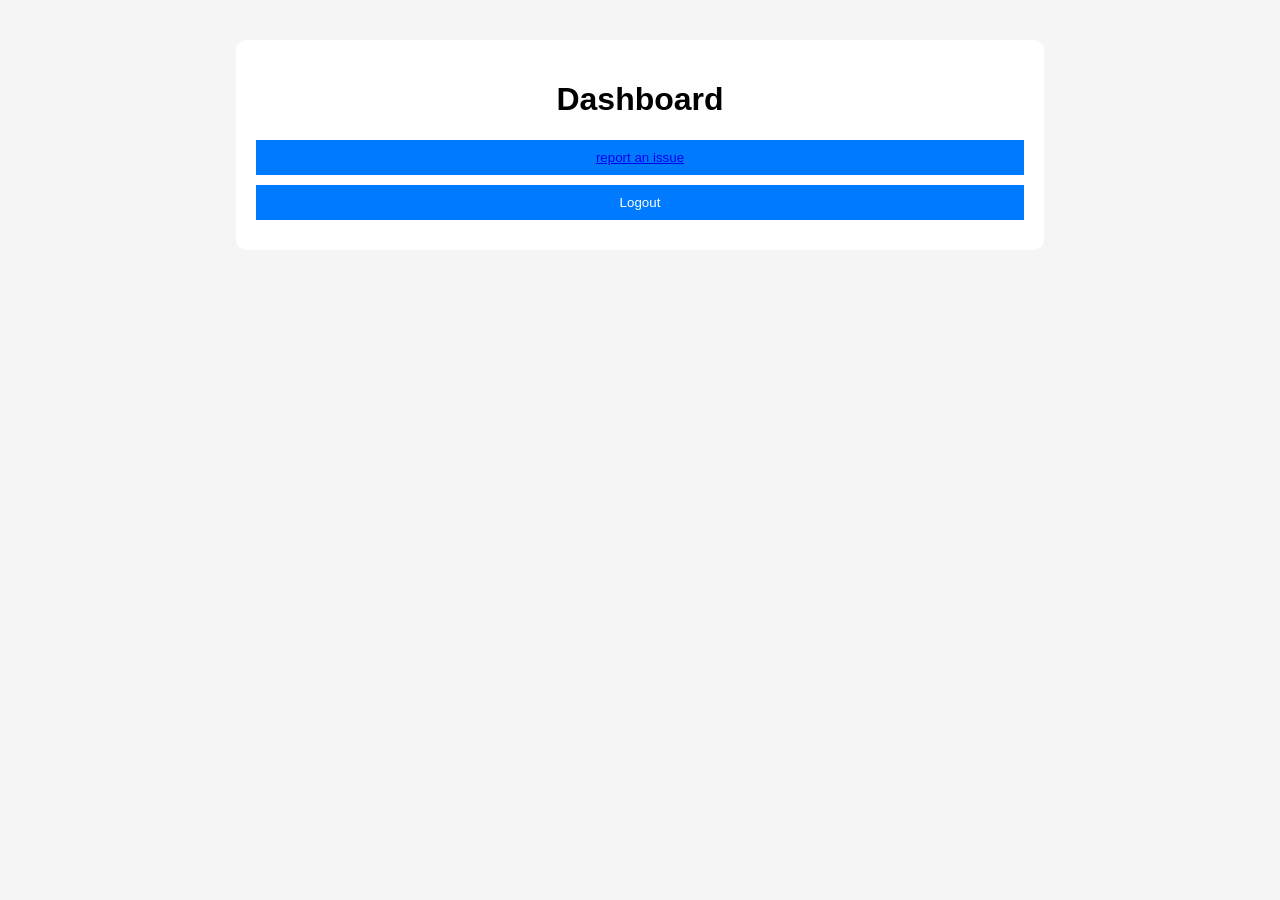
==== app/templates/index.html @ bd405dbf "from update" ====
<!DOCTYPE html>
<html>

<head>
    <title>Samadhan Dashboard</title>
    <link rel="stylesheet" href="/static/css/style.css">
</head>

<body>

    <div class="container">
        <h1>Dashboard</h1>

        <!-- <a href="/upload-page">
            <button>Report New Issue</button>
        </a> -->
        <button><a href="/upload.html">report an issue</a></button>
        <button onclick="logout()">Logout</button>

        <div id="issues"></div>
    </div>

    <script src="/static/js/app.js"></script>
    <script>
        loadIssues();
    </script>

</body>

</html>
---- static/css/style.css ----
body {
  font-family: Arial;
  background: #f5f5f5;
  margin: 0;
}

.container {
  width: 60%;
  margin: auto;
  margin-top: 40px;
  background: white;
  padding: 20px;
  border-radius: 10px;
}

h1 {
  text-align: center;
}

input, button {
  display: block;
  margin: 10px 0;
  padding: 10px;
  width: 100%;
}

button {
  background: #007bff;
  color: white;
  border: none;
  cursor: pointer;
}

button:hover {
  background: #0056b3;
}

.card {
  background: #fafafa;
  padding: 15px;
  margin-top: 15px;
  border-radius: 8px;
}

#loading {
  color: orange;
  font-weight: bold;
}
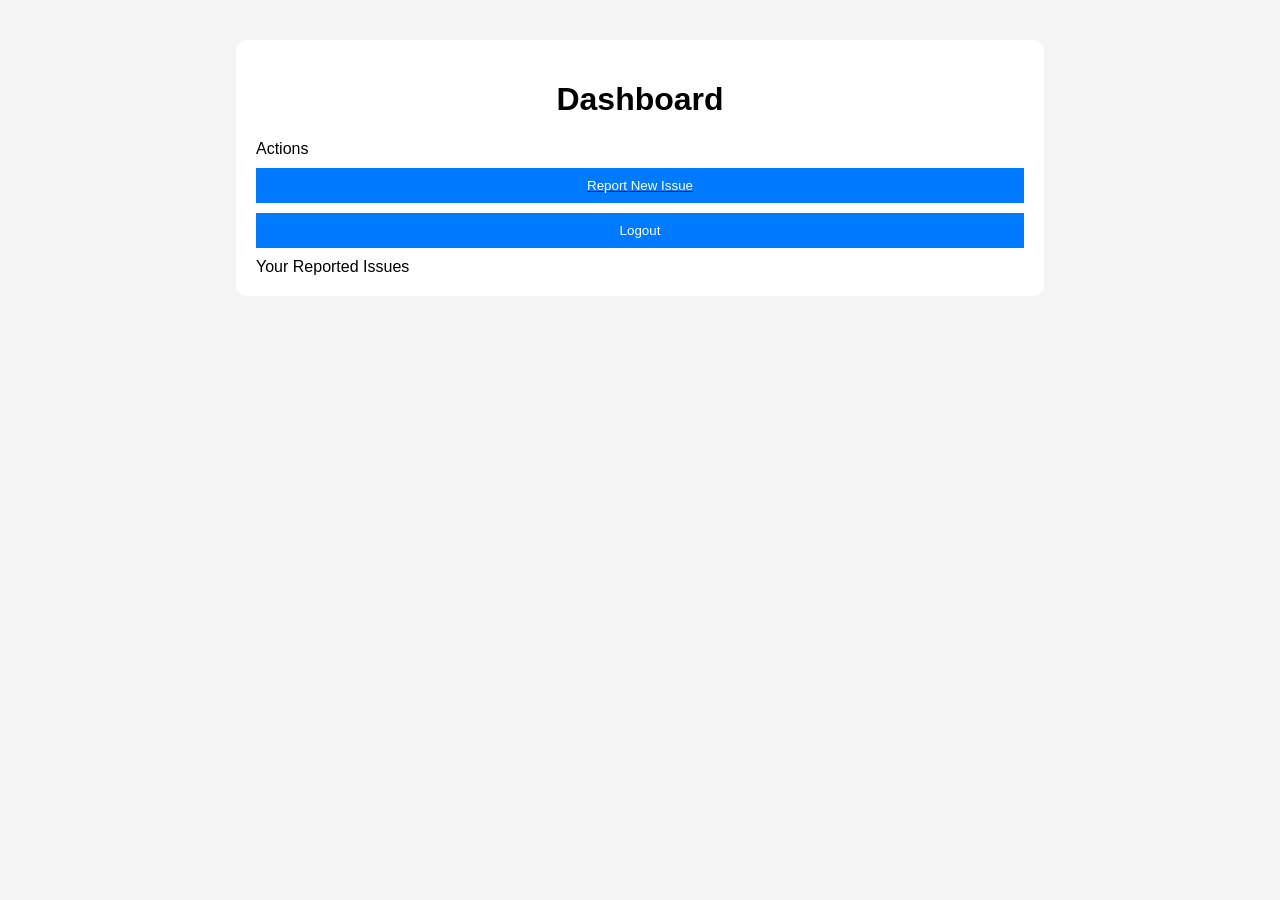
==== commit 932a135b: "Merge branch 'main' of https://github.com/sharayu-bhute/The_core" ====
--- a/app/templates/index.html
+++ b/app/templates/index.html
@@ -8,22 +8,32 @@
 
 <body>
 
-    <div class="container">
-        <h1>Dashboard</h1>
+<div class="container">
+    <h1>Dashboard</h1>
 
-        <!-- <a href="/upload-page">
-            <button>Report New Issue</button>
-        </a> -->
-        <button><a href="/upload.html">report an issue</a></button>
-        <button onclick="logout()">Logout</button>
+    <!-- Navigation Section -->
+    <div class="form-group">
+        <label>Actions</label>
 
+        <a href="/upload-page">
+            <button type="button">Report New Issue</button>
+        </a>
+
+        <button type="button" onclick="logout()">Logout</button>
+    </div>
+
+    <!-- Issues Section -->
+    <div class="form-group">
+        <label>Your Reported Issues</label>
         <div id="issues"></div>
     </div>
 
-    <script src="/static/js/app.js"></script>
-    <script>
-        loadIssues();
-    </script>
+</div>
+
+<script src="/static/js/app.js"></script>
+<script>
+    loadIssues();
+</script>
 
 </body>
 
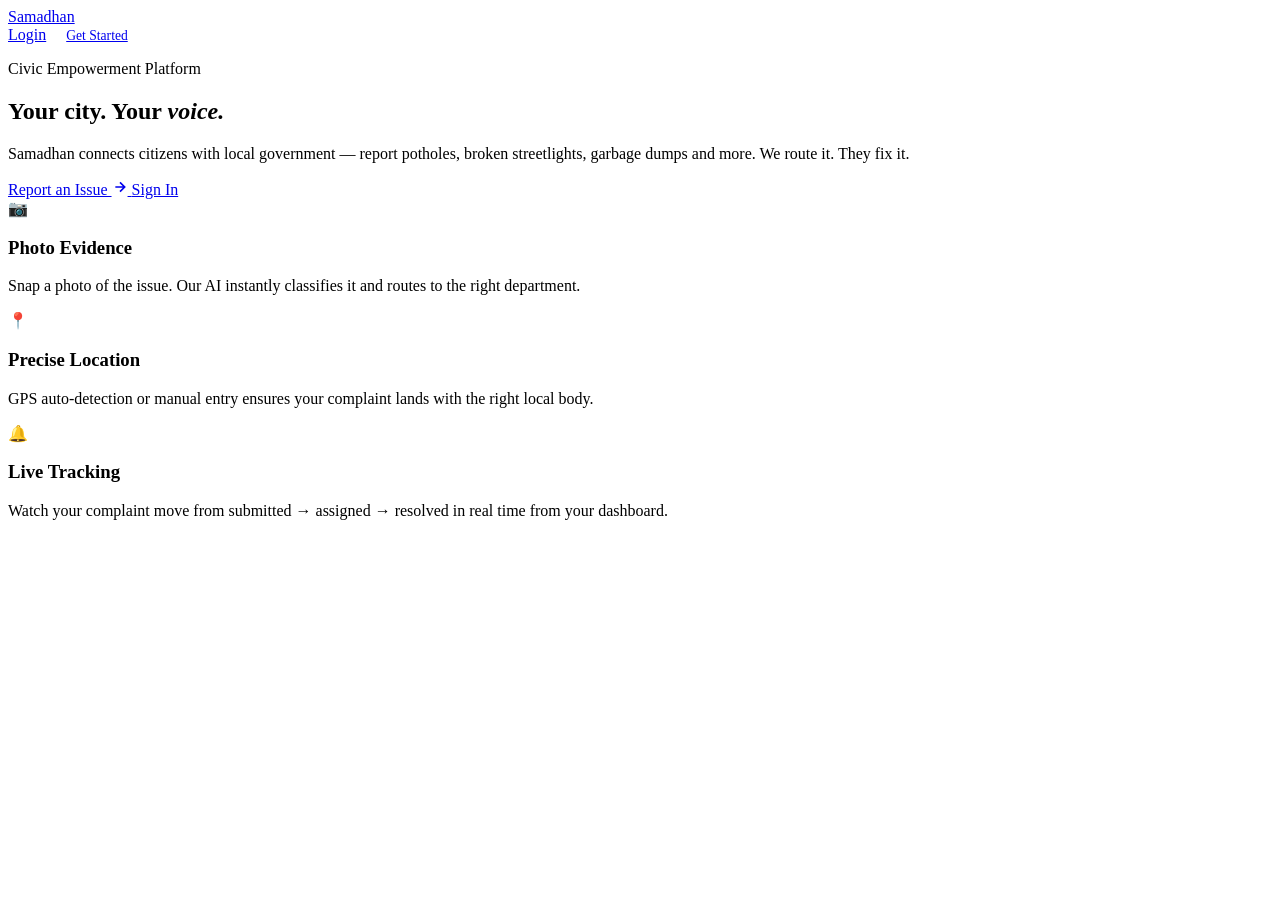
==== commit 21741816: "ui" ====
--- a/app/templates/index.html
+++ b/app/templates/index.html
@@ -1,40 +1,69 @@
 <!DOCTYPE html>
-<html>
-
+<html lang="en">
 <head>
-    <title>Samadhan Dashboard</title>
-    <link rel="stylesheet" href="/static/css/style.css">
+  <meta charset="UTF-8">
+  <meta name="viewport" content="width=device-width, initial-scale=1.0">
+  <title>Samadhan — Civic Issue Reporting</title>
+  <link rel="stylesheet" href="static\css\style.css">
 </head>
-
 <body>
 
-<div class="container">
-    <h1>Dashboard</h1>
+  <header class="site-header">
+    <a href="/" class="logo">Samadhan <span></span></a>
+    <nav>
+      <a href="/login">Login</a>
+      <a href="/signup" class="btn btn-secondary" style="width:auto;padding:0.45rem 1rem;font-size:0.85rem;">Get Started</a>
+    </nav>
+  </header>
 
-    <!-- Navigation Section -->
-    <div class="form-group">
-        <label>Actions</label>
+  <div style="position:relative;z-index:1;">
 
-        <a href="/upload-page">
-            <button type="button">Report New Issue</button>
+    <!-- Hero -->
+    <section class="hero fade-up">
+      <p class="hero-eyebrow">Civic Empowerment Platform</p>
+      <h1>Your city. Your <em>voice.</em></h1>
+      <p>
+        Samadhan connects citizens with local government — report potholes,
+        broken streetlights, garbage dumps and more. We route it. They fix it.
+      </p>
+      <div class="hero-cta">
+        <a href="/signup" class="btn-cta-primary">
+          Report an Issue
+          <svg width="16" height="16" viewBox="0 0 24 24" fill="none" stroke="currentColor" stroke-width="2.5"><path d="M5 12h14M12 5l7 7-7 7"/></svg>
         </a>
+        <a href="/login" class="btn-cta-secondary">Sign In</a>
+      </div>
+    </section>
 
-        <button type="button" onclick="logout()">Logout</button>
+    <!-- Feature cards -->
+    <div class="features">
+      <div class="feature-card fade-up fade-up-delay-1 reveal">
+        <div class="feature-icon">📷</div>
+        <h3>Photo Evidence</h3>
+        <p>Snap a photo of the issue. Our AI instantly classifies it and routes to the right department.</p>
+      </div>
+      <div class="feature-card fade-up fade-up-delay-2 reveal">
+        <div class="feature-icon">📍</div>
+        <h3>Precise Location</h3>
+        <p>GPS auto-detection or manual entry ensures your complaint lands with the right local body.</p>
+      </div>
+      <div class="feature-card fade-up fade-up-delay-3 reveal">
+        <div class="feature-icon">🔔</div>
+        <h3>Live Tracking</h3>
+        <p>Watch your complaint move from submitted → assigned → resolved in real time from your dashboard.</p>
+      </div>
     </div>
 
-    <!-- Issues Section -->
-    <div class="form-group">
-        <label>Your Reported Issues</label>
-        <div id="issues"></div>
-    </div>
+  </div>
 
-</div>
-
-<script src="/static/js/app.js"></script>
-<script>
-    loadIssues();
-</script>
+  <script>
+    // Scroll reveal
+    const reveals = document.querySelectorAll('.reveal');
+    const io = new IntersectionObserver(entries => {
+      entries.forEach(e => { if (e.isIntersecting) { e.target.classList.add('visible'); io.unobserve(e.target); } });
+    }, { threshold: 0.15 });
+    reveals.forEach(el => io.observe(el));
+  </script>
 
 </body>
-
 </html>
